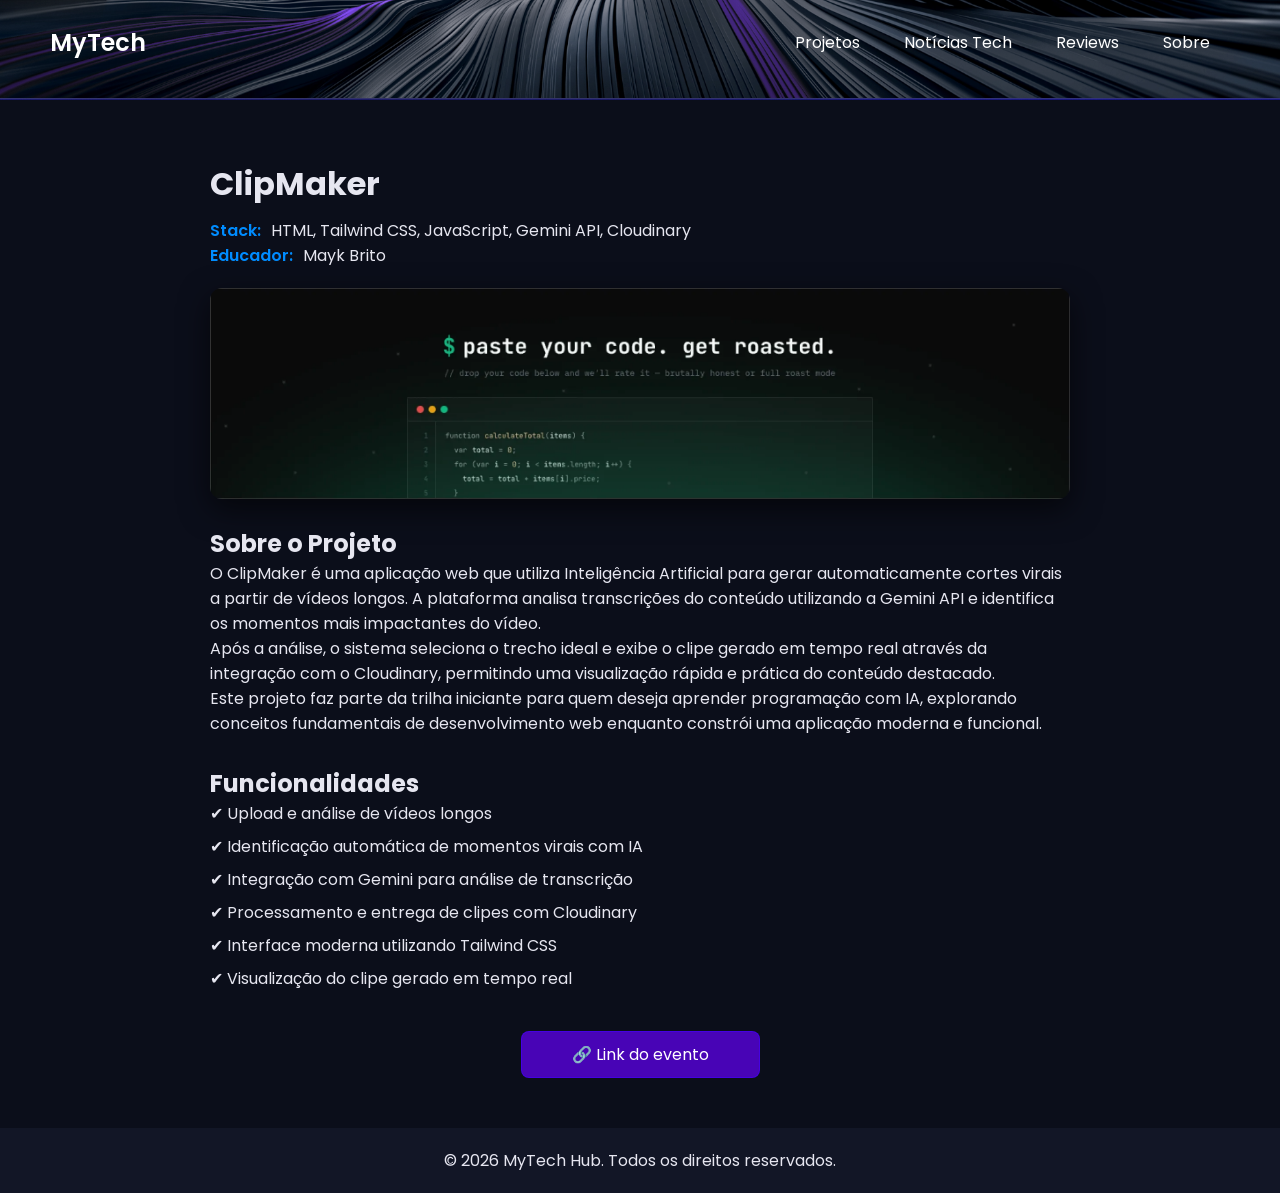
==== pages/destaque-fullstack.html @ 57934722 "Ajustes nos card, e criação de paginas adicionais" ====
<!doctype html>
<html lang="pt-br">
<head>
  <meta charset="UTF-8">
  <meta name="viewport" content="width=device-width, initial-scale=1.0">
  <title>ClipMaker | MyTech Hub</title>
  <link rel="stylesheet" href="../style.css">
</head>
<body>

  <header class="header-interno">
    <div class="cabecalho">
      <a id="logo" href="../index.html">MyTech</a>
      <nav class="menu">
        <ul>
          <li><a href="../index.html#destaques">Projetos</a></li>
          <li><a href="../index.html#noticias">Notícias Tech</a></li>
          <li><a href="../index.html#reviews">Reviews</a></li>
          <li><a href="../index.html#sobre">Sobre</a></li>
        </ul>
      </nav>
    </div>
  </header>

  <main class="projeto-container">

    <section class="projeto-header">
      <h1>ClipMaker</h1>
      <p> <span>Stack:</span> HTML, Tailwind CSS, JavaScript, Gemini API, Cloudinary</p>
      <p> </p><span>Educador:</span> Mayk Brito</p>
    </section>

    <section class="projeto-imagem">
      <img src="../img/banner-fullstack.png" alt="Imagem do projeto ClipMaker">
    </section>

    <section class="projeto-descricao">
      <h2>Sobre o Projeto</h2>
      <p>
        O ClipMaker é uma aplicação web que utiliza Inteligência Artificial
        para gerar automaticamente cortes virais a partir de vídeos longos.
        A plataforma analisa transcrições do conteúdo utilizando a Gemini API
        e identifica os momentos mais impactantes do vídeo.
      </p>

      <p>
        Após a análise, o sistema seleciona o trecho ideal e exibe o clipe
        gerado em tempo real através da integração com o Cloudinary,
        permitindo uma visualização rápida e prática do conteúdo destacado.
      </p>

      <p>
        Este projeto faz parte da trilha iniciante para quem deseja aprender
        programação com IA, explorando conceitos fundamentais de desenvolvimento
        web enquanto constrói uma aplicação moderna e funcional.
      </p>
    </section>

    <section class="projeto-detalhes">
      <h2>Funcionalidades</h2>
      <ul>
        <li>✔ Upload e análise de vídeos longos</li>
        <li>✔ Identificação automática de momentos virais com IA</li>
        <li>✔ Integração com Gemini para análise de transcrição</li>
        <li>✔ Processamento e entrega de clipes com Cloudinary</li>
        <li>✔ Interface moderna utilizando Tailwind CSS</li>
        <li>✔ Visualização do clipe gerado em tempo real</li>
      </ul>
    </section>

    <section class="projeto-links">
      <a href="https://www.rocketseat.com.br/nlw" class="btn-section">🔗 Link do evento</a>
    </section>

  </main>

  <footer>
    <p>&copy; 2026 MyTech Hub. Todos os direitos reservados.</p>
  </footer>

</body>
</html>
---- style.css ----
@import url('https://fonts.googleapis.com/css2?family=Poppins:ital,wght@0,100;0,200;0,300;0,400;0,500;0,600;0,700;0,800;0,900;1,100;1,200;1,300;1,400;1,500;1,600;1,700;1,800;1,900&display=swap');

/* Configurações iniciais */
* {
    margin: 0;
    padding: 0;
    box-sizing: border-box;
    font-family: 'Poppins', sans-serif;
}

:root {
    --primary-color: #1e1e1e;
    --secondary-color: #fff;
    --accent-color: #4804b6;
}

body {
    background-color: #0b0e1a;
    color: #e6e6f0;
}

/* Header */

header {
    position: fixed;
    top: 0;
    left: 0;
    width: 100%;
    background:
        url('img/banner.png');
    background-size: cover;
    background-position: bottom;
    z-index: 1000;
    height: 200px;
}

header li {
    list-style: none;
    display: inline-flex;
}

#logo {
    color: var(--secondary-color);
    text-decoration: none;
    font-size: 24px;
    font-weight: 600;
}

li a {
    color: var(--secondary-color);
    text-decoration: none;
    padding: 10px 20px;
    transition: background-color 0.3s ease;
}

li a:hover {
    background-color: var(--accent-color);
    color: var(--secondary-color);
    border-radius: 5px;
}

.cabecalho {
    display: flex;
    justify-content: space-between;
    align-items: center;
    padding: 20px 50px;
}

.banner {
    text-align: center;
    color: var(--secondary-color);
    margin-top: 10px;
}

/* Main */
main {
    margin-top: 200px;
    padding: 20px;
}

#destaques,
#noticias,
#reviews,
#sobre {
    scroll-margin-top: 220px;
    margin: 5px 50px;
}

.cards-container {
    display: grid;
    grid-template-columns: repeat(auto-fit, minmax(200px, 1fr));
    gap: 20px;
    margin-top: 15px;
}

.card {
    background-color: #121626;
    padding: 20px;
    border-radius: 16px;
    box-shadow:
        0 0 0 1px rgba(0, 81, 255, 0.15),
        0 0 30px rgba(0, 132, 255, 0.08),
        0 10px 30px rgba(0, 0, 0, 0.6);
    margin-bottom: 20px;
    min-height: 300px;

    display: flex;
    flex-direction: column;
}

.card img {
    width: 100%;
    height: 200px; /* altura fixa */
    object-fit: cover; /* corta a imagem proporcionalmente */
    border-radius: 5px;
}

.card:hover {
    transform: translateY(-4px);
    box-shadow:
        0 0 0 1px rgba(55, 0, 255, 0.3),
        0 0 40px rgba(68, 0, 255, 0.15),
        0 20px 40px rgba(0, 0, 0, 0.6);
    transition: all 0.3s ease;
}

.card p{
    margin-bottom: 10px;
}

.btn-card {
    display: inline-block;
    padding: 10px 20px;
    background: transparent;
    color: #fff;
    font-size: small;
    text-align: center;
    text-decoration: none;
    border-radius: 8px;
    margin-top: auto;
    border: 1px solid rgba(0, 140, 255, 0.6);
    font-weight: 500;
    transition: all 0.3s ease;
}

.btn-card:hover {
    background-color: rgba(55, 0, 255, 0.12);
    box-shadow: 0 0 20px rgba(76, 0, 255, 0.35);
    cursor: pointer;
}

.btn-section {
    display: block;
    margin: 10px auto;
    padding: 10px 50px;
    background-color: var(--accent-color);
    color: var(--secondary-color);
    text-decoration: none;
    border-radius: 8px;
    border: 1px solid rgba(68, 0, 255, 0.6);
    transition: background-color 0.3s ease;
}

.btn-section:hover {
    background-color: #0e00cf;
    cursor: pointer;
}

span {
    color: #008cff;
    font-weight: 600;
    margin-right: 6px;
}

footer {
    text-align: center;
    padding: 20px;
    background-color: #121626;
    color: #e6e6f0;
}

/* Página interna de projeto */

.header-interno {
    position: fixed;
    top: 0;
    width: 100%;
    height: 100px;
    z-index: 1000;
    background:
        url('img/banner.png');
    background-size: cover;
    background-position: bottom;
}

.projeto-container {
    margin-top: 120px;
    padding: 40px 20px;
    max-width: 900px;
    margin-left: auto;
    margin-right: auto;
}

.projeto-header h1 {
    font-size: 32px;
    margin-bottom: 10px;
}

.stack {
    color: #8a8aff;
    font-weight: 500;
}

.projeto-imagem img {
    width: 100%;
    border-radius: 12px;
    margin: 20px 0;
    box-shadow: 0 10px 30px rgba(0, 0, 0, 0.6);
}

.projeto-imagem img:hover {
    background-color: rgba(55, 0, 255, 0.12);
    box-shadow: 0 0 20px rgba(76, 0, 255, 0.35);
}

.projeto-descricao,
.projeto-detalhes {
    margin-bottom: 30px;
}

.projeto-detalhes ul {
    list-style: none;
}

.projeto-detalhes li {
    margin-bottom: 8px;
}

.projeto-links {
    display: flex;
    gap: 20px;
    flex-wrap: wrap;
}
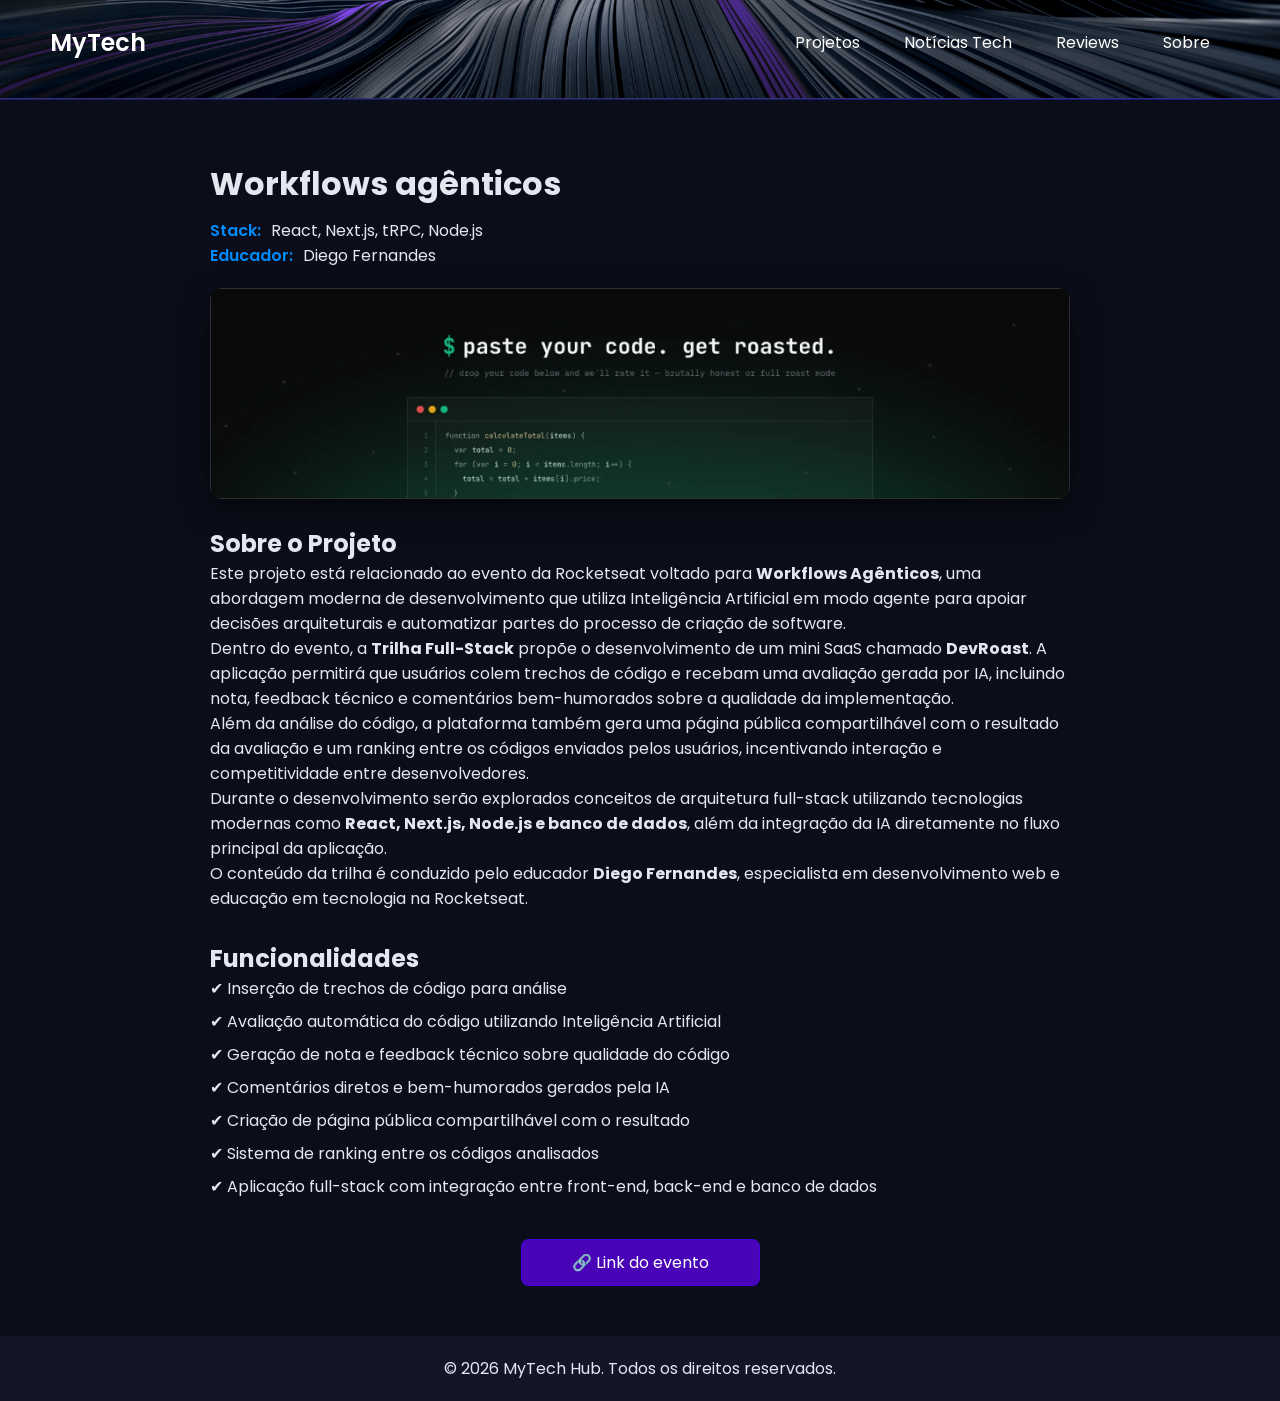
==== commit e017fa1e: "alterações dos conteudos das paginas externas" ====
--- a/pages/destaque-fullstack.html
+++ b/pages/destaque-fullstack.html
@@ -1,11 +1,13 @@
 <!doctype html>
 <html lang="pt-br">
+
 <head>
   <meta charset="UTF-8">
   <meta name="viewport" content="width=device-width, initial-scale=1.0">
-  <title>ClipMaker | MyTech Hub</title>
+  <title>Workflows agênticos | MyTech Hub</title>
   <link rel="stylesheet" href="../style.css">
 </head>
+
 <body>
 
   <header class="header-interno">
@@ -25,51 +27,68 @@
   <main class="projeto-container">
 
     <section class="projeto-header">
-      <h1>ClipMaker</h1>
-      <p> <span>Stack:</span> HTML, Tailwind CSS, JavaScript, Gemini API, Cloudinary</p>
-      <p> </p><span>Educador:</span> Mayk Brito</p>
+      <h1>Workflows agênticos</h1>
+      <p> <span>Stack:</span> React, Next.js, tRPC, Node.js</p>
+      <p> </p><span>Educador:</span> Diego Fernandes</p>
     </section>
 
     <section class="projeto-imagem">
-      <img src="../img/banner-fullstack.png" alt="Imagem do projeto ClipMaker">
+      <img src="../img/banner/banner-fullstack.png" alt="Imagem do projeto ClipMaker">
     </section>
 
     <section class="projeto-descricao">
       <h2>Sobre o Projeto</h2>
       <p>
-        O ClipMaker é uma aplicação web que utiliza Inteligência Artificial
-        para gerar automaticamente cortes virais a partir de vídeos longos.
-        A plataforma analisa transcrições do conteúdo utilizando a Gemini API
-        e identifica os momentos mais impactantes do vídeo.
+        Este projeto está relacionado ao evento da Rocketseat voltado para
+        <strong>Workflows Agênticos</strong>, uma abordagem moderna de desenvolvimento
+        que utiliza Inteligência Artificial em modo agente para apoiar decisões
+        arquiteturais e automatizar partes do processo de criação de software.
       </p>
 
       <p>
-        Após a análise, o sistema seleciona o trecho ideal e exibe o clipe
-        gerado em tempo real através da integração com o Cloudinary,
-        permitindo uma visualização rápida e prática do conteúdo destacado.
+        Dentro do evento, a <strong>Trilha Full-Stack</strong> propõe o desenvolvimento
+        de um mini SaaS chamado <strong>DevRoast</strong>. A aplicação permitirá que
+        usuários colem trechos de código e recebam uma avaliação gerada por IA,
+        incluindo nota, feedback técnico e comentários bem-humorados sobre a
+        qualidade da implementação.
       </p>
 
       <p>
-        Este projeto faz parte da trilha iniciante para quem deseja aprender
-        programação com IA, explorando conceitos fundamentais de desenvolvimento
-        web enquanto constrói uma aplicação moderna e funcional.
+        Além da análise do código, a plataforma também gera uma página pública
+        compartilhável com o resultado da avaliação e um ranking entre os códigos
+        enviados pelos usuários, incentivando interação e competitividade entre
+        desenvolvedores.
+      </p>
+
+      <p>
+        Durante o desenvolvimento serão explorados conceitos de arquitetura
+        full-stack utilizando tecnologias modernas como <strong>React, Next.js,
+          Node.js e banco de dados</strong>, além da integração da IA diretamente
+        no fluxo principal da aplicação.
+      </p>
+
+      <p>
+        O conteúdo da trilha é conduzido pelo educador
+        <strong>Diego Fernandes</strong>, especialista em desenvolvimento web
+        e educação em tecnologia na Rocketseat.
       </p>
     </section>
 
-    <section class="projeto-detalhes">
-      <h2>Funcionalidades</h2>
-      <ul>
-        <li>✔ Upload e análise de vídeos longos</li>
-        <li>✔ Identificação automática de momentos virais com IA</li>
-        <li>✔ Integração com Gemini para análise de transcrição</li>
-        <li>✔ Processamento e entrega de clipes com Cloudinary</li>
-        <li>✔ Interface moderna utilizando Tailwind CSS</li>
-        <li>✔ Visualização do clipe gerado em tempo real</li>
-      </ul>
-    </section>
+<section class="projeto-detalhes">
+  <h2>Funcionalidades</h2>
+  <ul>
+    <li>✔ Inserção de trechos de código para análise</li>
+    <li>✔ Avaliação automática do código utilizando Inteligência Artificial</li>
+    <li>✔ Geração de nota e feedback técnico sobre qualidade do código</li>
+    <li>✔ Comentários diretos e bem-humorados gerados pela IA</li>
+    <li>✔ Criação de página pública compartilhável com o resultado</li>
+    <li>✔ Sistema de ranking entre os códigos analisados</li>
+    <li>✔ Aplicação full-stack com integração entre front-end, back-end e banco de dados</li>
+  </ul>
+</section>
 
     <section class="projeto-links">
-      <a href="https://www.rocketseat.com.br/nlw" class="btn-section">🔗 Link do evento</a>
+      <a target="_blank" href="https://www.rocketseat.com.br/nlw" class="btn-section">🔗 Link do evento</a>
     </section>
 
   </main>
@@ -79,4 +98,5 @@
   </footer>
 
 </body>
+
 </html>
--- a/style.css
+++ b/style.css
@@ -110,8 +110,8 @@
 
 .card img {
     width: 100%;
-    height: 200px; /* altura fixa */
-    object-fit: cover; /* corta a imagem proporcionalmente */
+    height: 200px; 
+    object-fit: cover; 
     border-radius: 5px;
 }
 
@@ -166,6 +166,27 @@
     cursor: pointer;
 }
 
+.btn-github {
+    display: block;
+    text-align: center;
+    margin: 10px auto;
+    padding: 10px 50px;
+    width: 300px;
+    background-color: transparent;
+    color: #fff;
+    text-decoration: none;
+    border-radius: 8px;
+    border: 1px solid rgba(0, 140, 255, 0.6);
+    font-weight: 500;
+    transition: all 0.3s ease;
+}
+
+.btn-github:hover {
+    background-color: rgba(55, 0, 255, 0.12);
+    box-shadow: 0 0 20px rgba(76, 0, 255, 0.35);
+    cursor: pointer;
+}
+
 span {
     color: #008cff;
     font-weight: 600;
